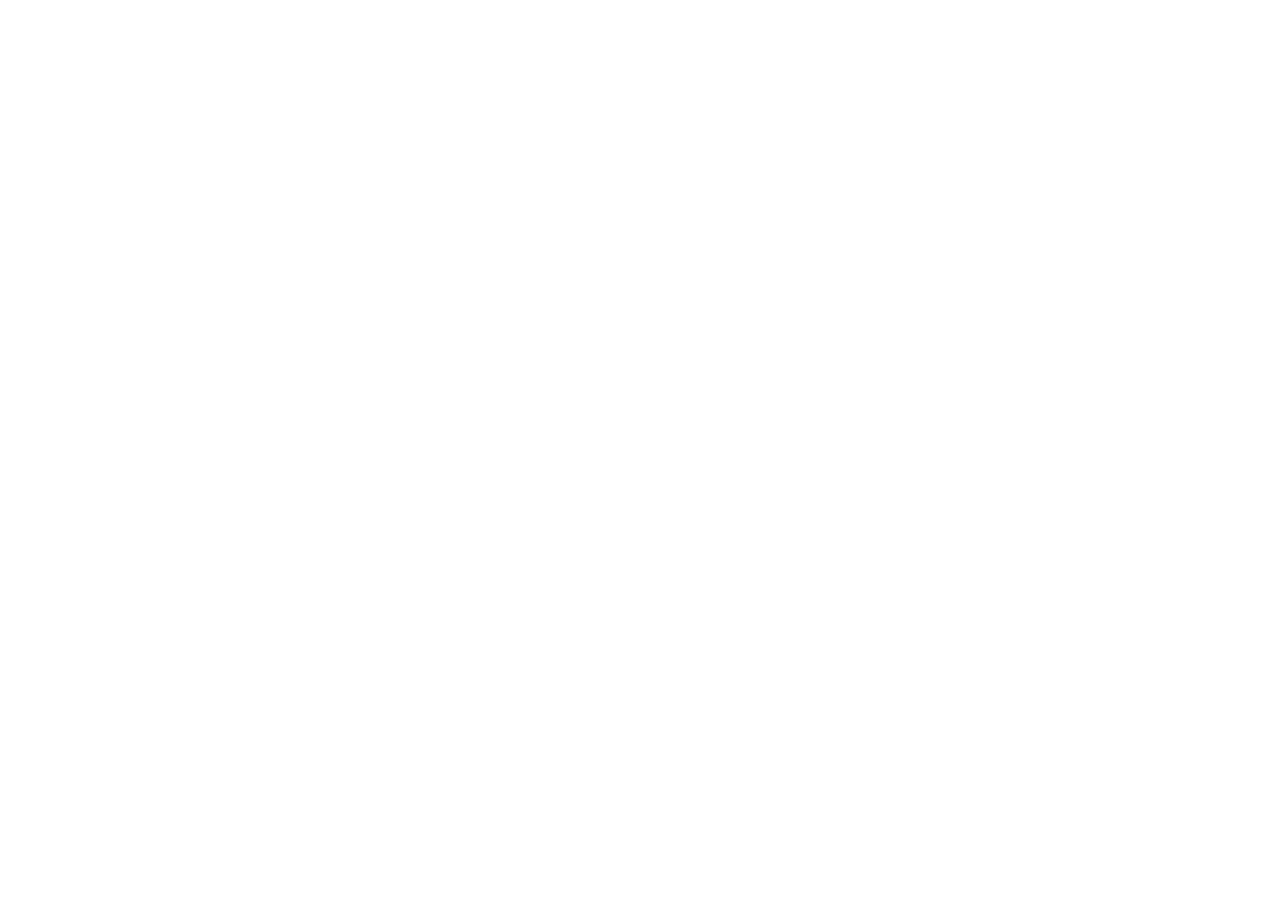
==== index.html @ eea0062b "initial commit" ====
<!DOCTYPE html>
<html lang="en">
<head>
    <meta charset="UTF-8">
    <meta http-equiv="X-UA-Compatible" content="IE=edge">
    <meta name="viewport" content="width=device-width, initial-scale=1.0">
    <title>Battle Ship</title>
</head>
<body>
    
</body>
</html>
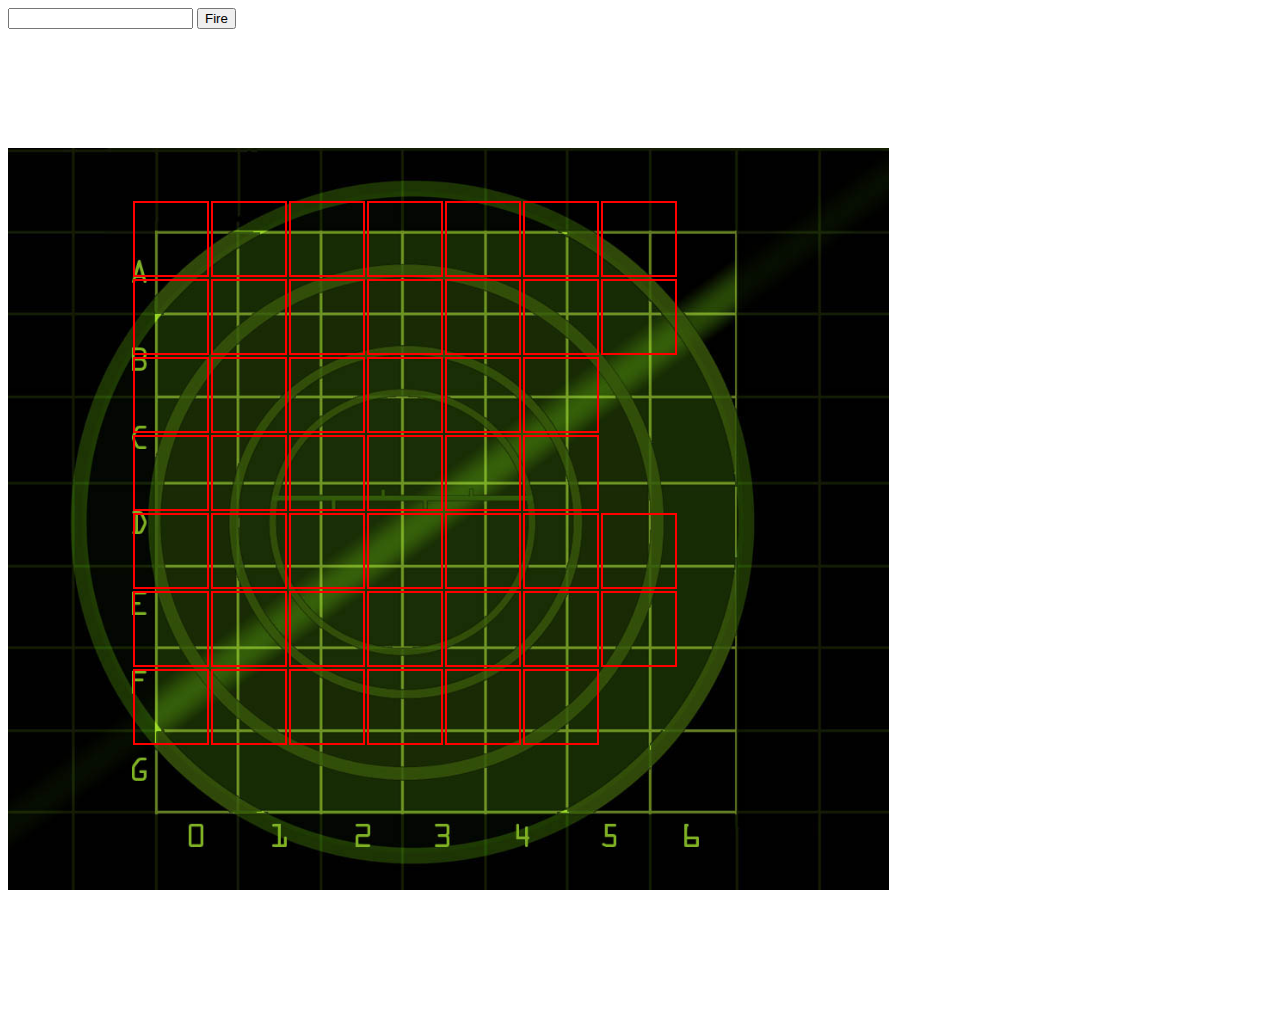
==== commit 1a88140f: "working something" ====
--- a/index.html
+++ b/index.html
@@ -1,12 +1,49 @@
 <!DOCTYPE html>
 <html lang="en">
-<head>
-    <meta charset="UTF-8">
-    <meta http-equiv="X-UA-Compatible" content="IE=edge">
-    <meta name="viewport" content="width=device-width, initial-scale=1.0">
+  <head>
+    <meta charset="UTF-8" />
+    <meta http-equiv="X-UA-Compatible" content="IE=edge" />
+    <meta name="viewport" content="width=device-width, initial-scale=1.0" />
     <title>Battle Ship</title>
-</head>
-<body>
+    <link
+      rel="stylesheet"
+      href="https://cdn.jsdelivr.net/npm/bootstrap@4.6.1/dist/css/bootstrap.min.css"
+      integrity="sha384-zCbKRCUGaJDkqS1kPbPd7TveP5iyJE0EjAuZQTgFLD2ylzuqKfdKlfG/eSrtxUkn"
+      crossorigin="anonymous"
+    />
+    <link rel="stylesheet" href="/styles/main.css">
+  </head>
+  <body>
+    <div class="text-center mt-3">
+      <form id="form" action="">
+        <input type="text" id="input" class="">
+        <input type="submit" value="Fire" class="btn btn-danger">
+      </form>
+    </div>
+   <div class="container mx-auto">
+        <table id="table" class="  tabl">
+        
+        </table>
+
+        
+   </div>
     
-</body>
-</html>+
+
+
+
+
+
+    <script src="/js/main.js"></script>
+    <script
+      src="https://cdn.jsdelivr.net/npm/jquery@3.5.1/dist/jquery.slim.min.js"
+      integrity="sha384-DfXdz2htPH0lsSSs5nCTpuj/zy4C+OGpamoFVy38MVBnE+IbbVYUew+OrCXaRkfj"
+      crossorigin="anonymous"
+    ></script>
+    <script
+      src="https://cdn.jsdelivr.net/npm/bootstrap@4.6.1/dist/js/bootstrap.bundle.min.js"
+      integrity="sha384-fQybjgWLrvvRgtW6bFlB7jaZrFsaBXjsOMm/tB9LTS58ONXgqbR9W8oWht/amnpF"
+      crossorigin="anonymous"
+    ></script>
+  </body>
+</html>
--- a/styles/main.css
+++ b/styles/main.css
@@ -0,0 +1,31 @@
+ .cell {
+    
+    height: 70px;
+    width: 70px;
+    border: 2px solid red;
+    /* background-image: url(/assets/ship.png); */
+    background-repeat: no-repeat;
+    /* padding-top: 10px; */
+    background-position: center;
+    background-size: contain;
+
+
+  } 
+
+  table{ 
+   /* padding-top: 45px; */
+   /* margin-left: 215px; */
+   position: relative;
+  }
+  
+  .container{
+      padding-left: 123px;
+      padding-top: 170px;
+      width: 60%;
+      height: 90vh;
+      background-repeat: no-repeat;
+      background-image: url(/assets/board.jpg);
+      background-position: center;
+      background-size: contain;
+      
+  }